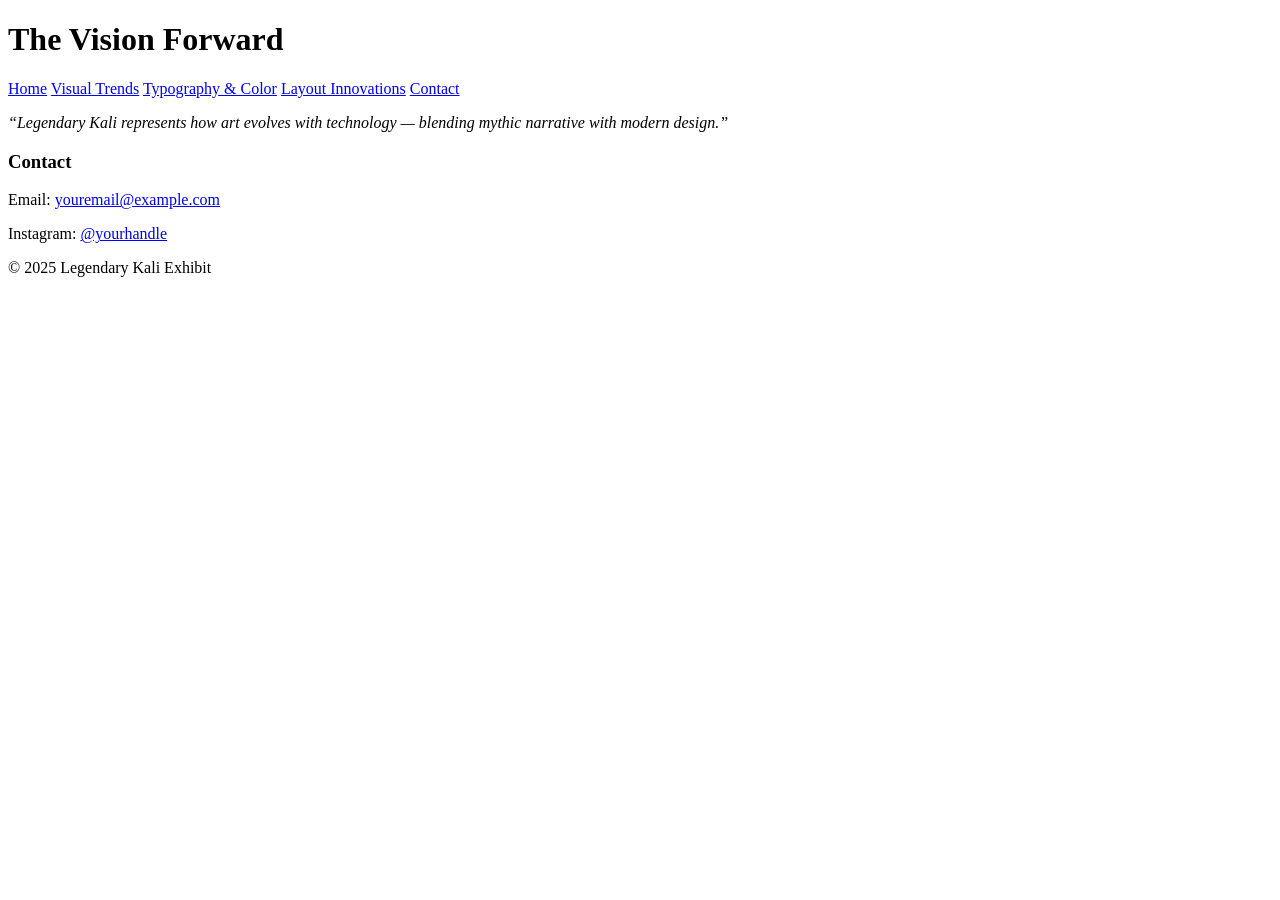
==== contact.html @ 6f92daf1 "Create contact.html" ====
<!DOCTYPE html>
<html lang="en">
<head>
  <meta charset="UTF-8">
  <meta name="viewport" content="width=device-width, initial-scale=1.0">
  <title>The Vision Forward</title>
  <link rel="stylesheet" href="style.css">
</head>
<body>
  <header>
    <h1>The Vision Forward</h1>
    <nav>
      <a href="index.html">Home</a>
      <a href="trends.html">Visual Trends</a>
      <a href="typography.html">Typography & Color</a>
      <a href="layout.html">Layout Innovations</a>
      <a href="contact.html">Contact</a>
    </nav>
  </header>

  <section class="contact">
    <p><i>“Legendary Kali represents how art evolves with technology — blending mythic narrative with modern design.”</i></p>
    <h3>Contact</h3>
    <p>Email: <a href="mailto:youremail@example.com">youremail@example.com</a></p>
    <p>Instagram: <a href="https://instagram.com/yourhandle">@yourhandle</a></p>
  </section>

  <footer>© 2025 Legendary Kali Exhibit</footer>
</body>
</html>
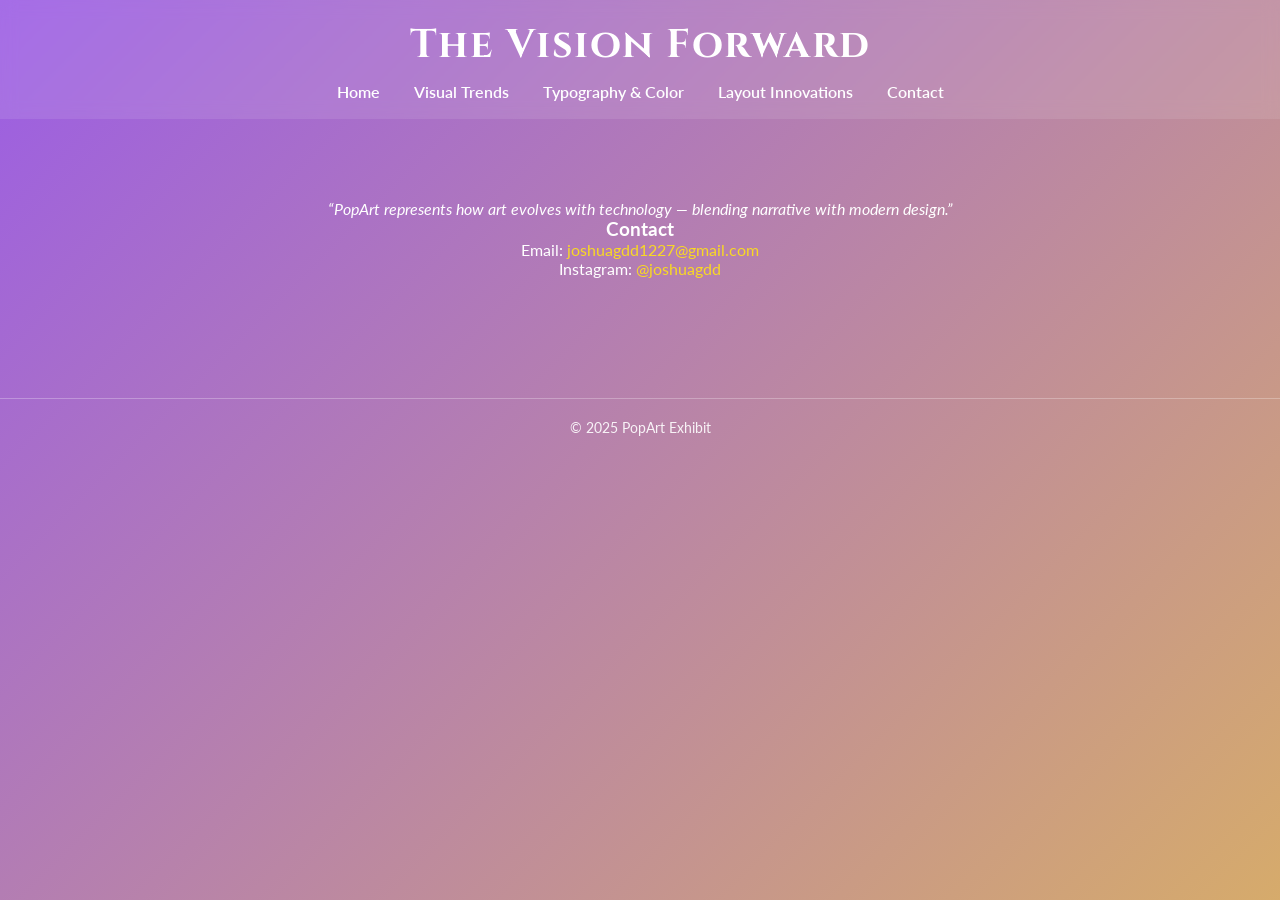
==== commit 36264487: "Update contact.html" ====
--- a/contact.html
+++ b/contact.html
@@ -19,12 +19,12 @@
   </header>
 
   <section class="contact">
-    <p><i>“Legendary Kali represents how art evolves with technology — blending mythic narrative with modern design.”</i></p>
+    <p><i>“PopArt represents how art evolves with technology — blending narrative with modern design.”</i></p>
     <h3>Contact</h3>
-    <p>Email: <a href="mailto:youremail@example.com">youremail@example.com</a></p>
-    <p>Instagram: <a href="https://instagram.com/yourhandle">@yourhandle</a></p>
+    <p>Email: <a href="mailto:joshuagdd1227@gmail.com">joshuagdd1227@gmail.com</a></p>
+    <p>Instagram: <a href="https://instagram.com/joshuagdd">@joshuagdd</a></p>
   </section>
 
-  <footer>© 2025 Legendary Kali Exhibit</footer>
+  <footer>© 2025 PopArt Exhibit</footer>
 </body>
 </html>
--- a/style.css
+++ b/style.css
@@ -0,0 +1,153 @@
+@import url('https://fonts.googleapis.com/css2?family=Lato:wght@400;600&family=Cinzel:wght@500;700&display=swap');
+
+* {
+  margin: 0;
+  padding: 0;
+  box-sizing: border-box;
+}
+
+body {
+  font-family: 'Lato', sans-serif;
+  background: linear-gradient(135deg, #9b5de5, #f9d923, #00bbf9);
+  background-size: 400% 400%;
+  animation: gradientShift 12s ease infinite;
+  color: #ffffff;
+  text-align: center;
+  overflow-x: hidden;
+}
+
+/* animated gradient movement */
+@keyframes gradientShift {
+  0% {background-position: 0% 50%;}
+  50% {background-position: 100% 50%;}
+  100% {background-position: 0% 50%;}
+}
+
+/* HEADER */
+header {
+  background: rgba(255,255,255,0.1);
+  backdrop-filter: blur(8px);
+  padding: 18px 0;
+  position: sticky;
+  top: 0;
+  z-index: 1000;
+}
+
+h1 {
+  font-family: 'Cinzel', sans-serif;
+  font-size: 2.5em;
+  color: #fff;
+  letter-spacing: 1.5px;
+}
+
+/* NAVIGATION */
+nav {
+  margin-top: 10px;
+}
+nav a {
+  color: #fff;
+  margin: 0 15px;
+  text-decoration: none;
+  font-weight: 600;
+  transition: color 0.3s, text-shadow 0.3s;
+}
+nav a:hover {
+  color: #f9d923;
+}
+
+/* HERO SECTION */
+.hero {
+  padding: 100px 20px;
+  max-width: 800px;
+  margin: auto;
+}
+.hero h2 {
+  font-family: 'Cinzel', sans-serif;
+  font-size: 2em;
+  margin-bottom: 12px;
+  color: #fff;
+}
+.hero p {
+  font-size: 1.1em;
+  opacity: 0.9;
+  line-height: 1.7em;
+}
+.hero .btn {
+  display: inline-block;
+  margin-top: 25px;
+  padding: 12px 28px;
+  border: 2px solid #fff;
+  color: #fff;
+  border-radius: 25px;
+  text-decoration: none;
+  transition: all 0.4s ease;
+  box-shadow: 0 0 12px rgba(255,255,255,0.4);
+}
+.hero .btn:hover {
+  background: #fff;
+  color: #9b5de5;
+  box-shadow: 0 0 20px #fff, 0 0 40px #f9d923;
+}
+
+/* CARD GRID */
+.gallery {
+  display: flex;
+  flex-wrap: wrap;
+  justify-content: center;
+  padding: 60px 20px;
+  gap: 30px;
+}
+.card {
+  width: 270px;
+  background: rgba(255,255,255,0.15);
+  border-radius: 16px;
+  padding: 20px;
+  transition: all 0.4s;
+  border: 2px solid rgba(255,255,255,0.25);
+  backdrop-filter: blur(5px);
+}
+.card:hover {
+  transform: translateY(-8px) scale(1.05);
+  box-shadow: 0 0 25px #fff, 0 0 50px #00bbf9;
+}
+.card img {
+  width: 100%;
+  border-radius: 12px;
+  margin-bottom: 10px;
+}
+.card h3 {
+  color: #fff;
+  font-family: 'Orbitron', sans-serif;
+  margin-bottom: 6px;
+}
+.card p {
+  font-size: 0.95em;
+  color: #fff;
+  opacity: 0.9;
+}
+
+/* CONTACT */
+.contact {
+  padding: 80px 20px;
+  max-width: 700px;
+  margin: auto;
+}
+.contact a {
+  color: #f9d923;
+  text-decoration: none;
+}
+.contact a:hover {
+  text-decoration: underline;
+}
+
+/* FOOTER */
+footer {
+  margin-top: 40px;
+  padding: 20px;
+  border-top: 1px solid rgba(255,255,255,0.3);
+  font-size: 0.9em;
+  opacity: 0.9;
+  color: #fff;
+}
+
+
